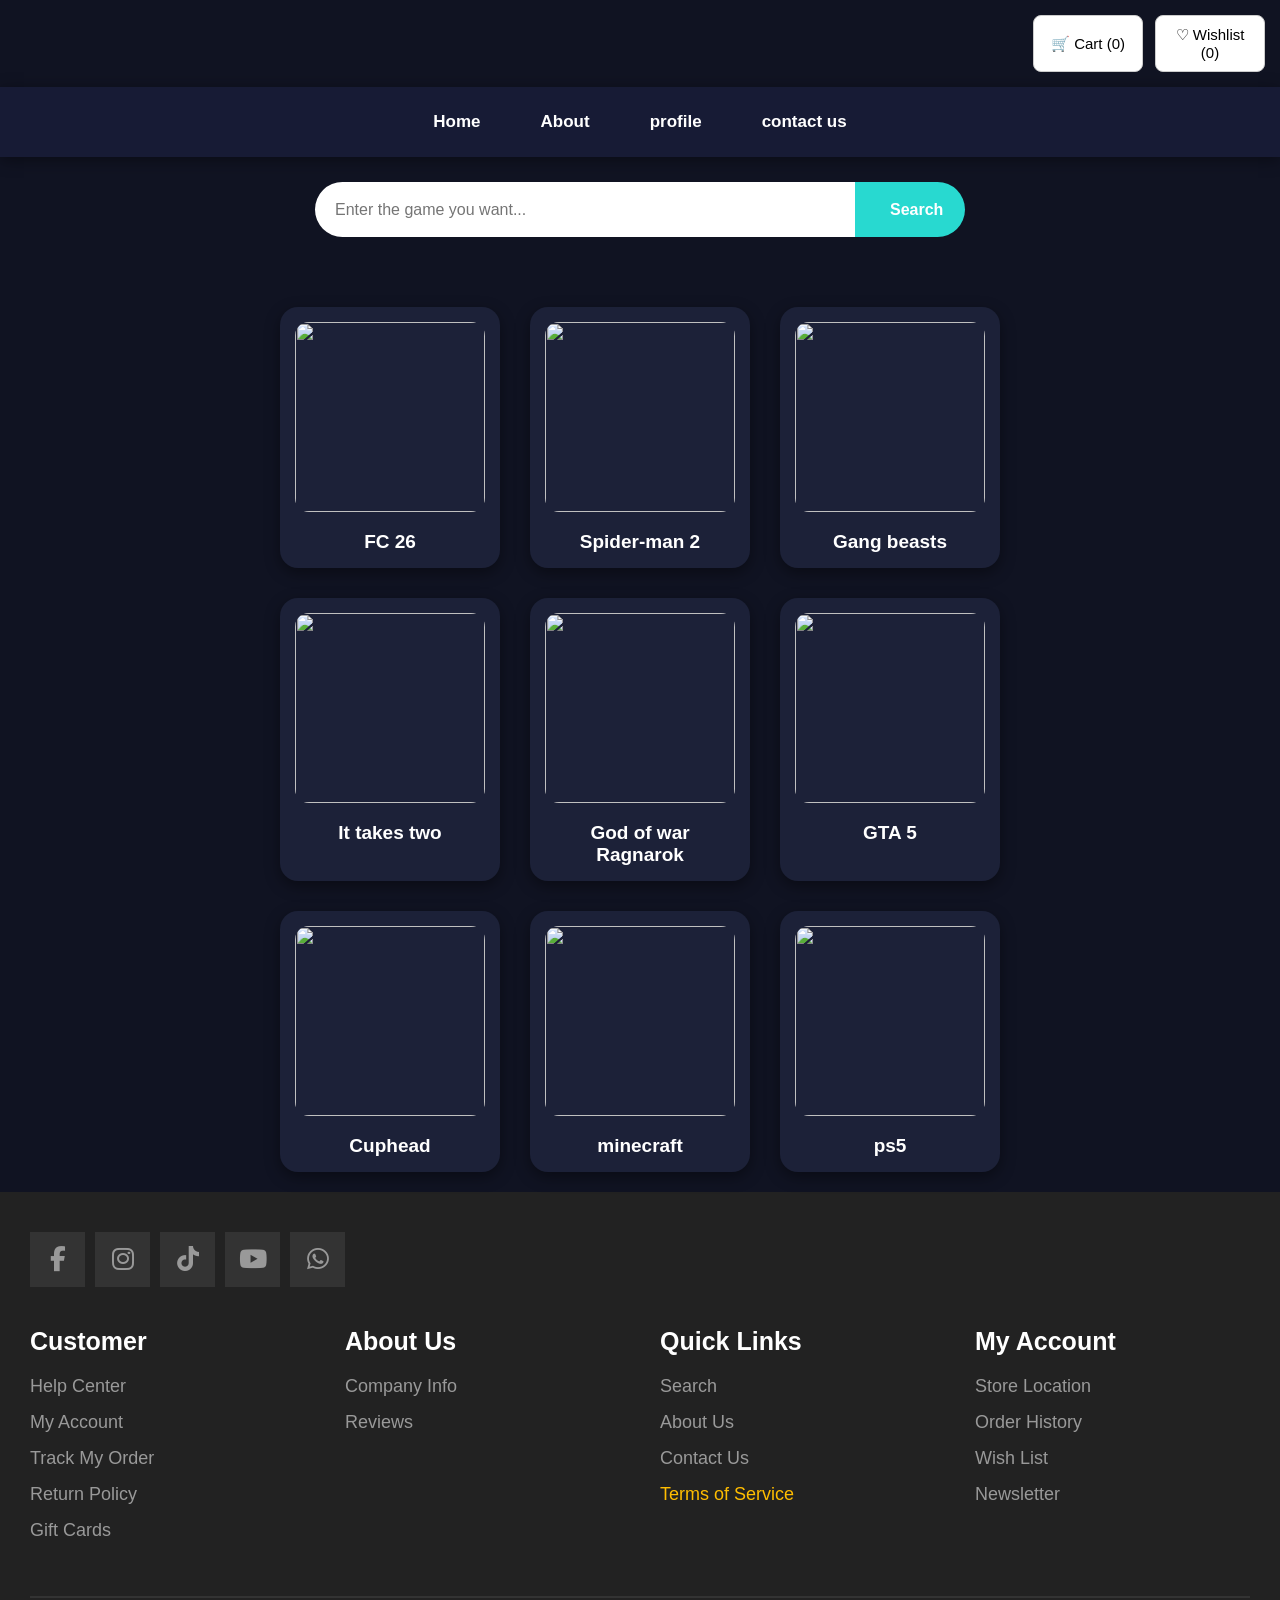
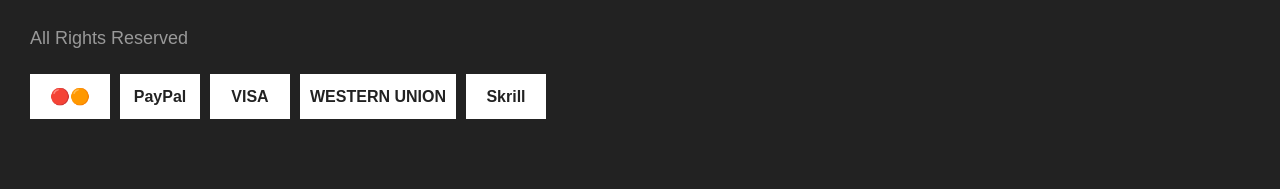
==== index.html @ edf7e0a9 "Update HTML structure and title to 'GameHub'" ====
<!DOCTYPE html>
<html>
<head>
<link rel="stylesheet" href="finalproject.css">
<link rel="stylesheet" href="https://cdnjs.cloudflare.com/ajax/libs/font-awesome/6.5.2/css/all.min.css">
    <title>GameHub</title>
</head>

<body>
    <header>
        <nav class="Navbar">
            <ul class="links">
                <li><a href="index.html">Home</a></li>
                <li><a href="about.html">About</a></li>
                <li><a>profile</a></li>
                <li><a href="contact.html">contact us</a></li>
            </ul>
        </nav>
    <!-- </header>
<h2 id="minti">sell your game</h2>
    <div id="container">
        <input type="text" placeholder="Enter the game" id="inputTask">
        <button onclick="addTask()">Add game</button> -->
        <div class="search-box">
    <input type="text" id="gameSearch" placeholder="Enter the game you want...">
    <button onclick="searchGame()">Search</button>
</div>

    </div>
    <div class="master">
    <div class="g1" >
        <a href="fc26.html">
                <img class="img" src="https://tse1.mm.bing.net/th/id/OIP.Wx2ky9yr_H-vACLp0w9fVgHaHa?r=0&rs=1&pid=ImgDetMain&o=7&rm=3">
                </a>
           <h4 class="word" >FC 26</h4>
            </div>
             <div class="g1">
                <a href="sp.html">
                <img class="img" src="https://image.api.playstation.com/vulcan/ap/rnd/202306/1219/e66c4ae18c5d8e3986a24599b293162a6f5c9eba22968d2c.jpg">
             </a>
                <h4 class="word">Spider-man 2</h4>
            </div>
             <div class="g1">
                <a href="gng.html">
                <img class="img" src="https://image.api.playstation.com/vulcan/ap/rnd/202012/0912/DaMDXP75LV9pti5nA2IALzhO.png">
                </a>
             <h4 class="word">Gang beasts</h4>
            </div>
             <div class="g1">
                <a href="ittak.html">
                <img class="img" src="https://drop-assets.ea.com/images/O8cv5M5dDpAbndp4fupS7/1ecf979a4a4249c812f16da89855cef5/IT2-Key-Art-Standard-Logo-Horizontal-4K.png?im=AspectCrop=(16,9),xPosition=0.5,yPosition=0.5">
            </a>
                <h4 class="word">It takes two</h4>
            </div>
             <div class="g1">
                <a href="gow.html">
                <img class="img" src="https://cdn.mobygames.com/covers/11182321-god-of-war-ragnarok-playstation-5-front-cover.jpg">
                </a>
             <h4 class="word">God of war Ragnarok</h4>
            </div>
             <div class="g1">
                <a href="GTA.html">
                <img  class= "img"src="https://tse3.mm.bing.net/th/id/OIP.0P6A52fIOYOJAfr5uKYxhAHaHa?r=0&rs=1&pid=ImgDetMain&o=7&rm=3">
          </a>
                <h4 class="word">GTA 5</h4>
            </div>
             <div class="g1">
                <a href="ch.html">
    
                    <img class="img" src="https://th.bing.com/th/id/R.fcb9cd2fe5712e477201500e0cb630f6?rik=4Eg8%2bjq6qL%2bzZg&pid=ImgRaw&r=0">
            </a>
                    <h4 class="word">Cuphead</h4>
            </div>
             <div class="g1">
                <a href="min.html">
                <img class="img" src="https://store-images.s-microsoft.com/image/apps.17382.13510798885735219.9735d495-578c-4a4c-b892-3eb3a780b3a0.d3792486-cf98-40c0-a2c1-d6443f0e2b70">
                </a>
            <h4 class="word">minecraft</h4>
            </div>
             <div class="g1">
                <a href="lec6hw.html">
                <img class="img" src="https://images.stockx.com/images/Sony-PlayStation-5-PS5-Ultra-HD-Blu-ray-Edition-Console-US-Plug.jpg?fit=fill&bg=FFFFFF&w=576&h=384&q=41&dpr=3&trim=color&updated_at=1697482087">
                </a>
            <h4 class="word">ps5</h4>
            </div>
            </div>

 <!-- <main>
        
        <section>
            <div class="main">
                <button id="close">X</button>
                <img id="img2" src="https://images.stockx.com/images/Sony-PlayStation-5-PS5-Ultra-HD-Blu-ray-Edition-Console-US-Plug.jpg?fit=fill&bg=FFFFFF&w=576&h=384&q=41&dpr=3&trim=color&updated_at=1697482087">
                <h3>PS5 SLIM</h3>
                <p>
                    Experience the power of the PlayStation 5 Slim with ultra-fast loading, stunning 4K visuals, ray tracing, and immersive gameplay—all in a sleek, compact design.
                </p>
                <h4><b>599$</b></h4>
                <button id="btn1">Buy Now</button>
                <div class="sale">Sale</div>
            </div>
        </section>
    </main> -->

<!-- <a href="lec6hw.html">
    <img id src="https://images.stockx.com/images/Sony-PlayStation-5-PS5-Ultra-HD-Blu-ray-Edition-Console-US-Plug.jpg?fit=fill&bg=FFFFFF&w=576&h=384&q=41&dpr=3&trim=color&updated_at=1697482087" >
</a> -->
<footer class="footer">

    <div class="social-icons">
        <div><i class="fa-brands fa-facebook-f"></i></div>
        <div><i class="fa-brands fa-instagram"></i></div>
        <div><i class="fa-brands fa-tiktok"></i></div>
        <div><i class="fa-brands fa-youtube"></i></div>
        <div><i class="fa-brands fa-whatsapp"></i></div>
    </div>

    <div class="footer-columns">

        <div>
            <h2>Customer</h2>
            <p>Help Center</p>
            <p>My Account</p>
            <p>Track My Order</p>
            <p>Return Policy</p>
            <p>Gift Cards</p>
        </div>

        <div>
            <h2>About Us</h2>
            <p>Company Info</p>
            <p>Reviews</p>
        </div>

        <div>
            <h2>Quick Links</h2>
            <p>Search</p>
            <p>About Us</p>
            <p>Contact Us</p>
            <p class="yellow">Terms of Service</p>
        </div>

        <div>
            <h2>My Account</h2>
            <p>Store Location</p>
            <p>Order History</p>
            <p>Wish List</p>
            <p>Newsletter</p>
        </div>

    </div>

    <div class="bottom">
        <p>All Rights Reserved</p>

        <div class="payment">
            <span>🔴🟠</span>
            <span>PayPal</span>
            <span>VISA</span>
            <span>WESTERN UNION</span>
            <span>Skrill</span>
        </div>
    </div>





</footer>


    <script src="finalproject.js"></script>
</body>

</html>

</html>
---- finalproject.css ----
/* nav {
    background-color: rgb(5, 5, 45);
}

ul {
    color: #f4f4f4;
    font-size: 16px;
    list-style: none;
    display: flex;
    flex-direction: row;
    justify-content: space-evenly;
    padding: 20px;
}
#container{
    text-align: center;
}
button{
width:
100px;
padding: 6px;
border-radius: 10px; background-color:
 cadetblue;
color:
#fffefe;
border-color:
#fffefe;
}
#minti{
    text-align: center;
}
#img{
width: 200px;

border-radius: 20px;

}
.master{
    display: grid;
    grid-template-columns: auto auto auto;
    grid-template-rows: auto auto auto;
    justify-content: center;
    gap: 30px;
    text-align: center;
    
}
.g1{

    text-align: center;
    background-color: antiquewhite;
    padding: 20px;
    border-radius: 20px;
}
.word{
    font-family: 'Lucida Sans', 'Lucida Sans Regular', 'Lucida Grande', 'Lucida Sans Unicode', Geneva, Verdana, sans-serif;
    font-size: 20px;
} */

/* .main{
width: 200px;
background-color: rgb(192, 185, 185);
border-radius: 20px;
padding: 15px;
text-align: center;
}
#btn1{
width:
100px;
padding: 6px;
border-radius: 10px; background-color:
 cadetblue;
color:
#fffefe;
border-color:
#fffefe;
}
.sale{
background-color: red;
color: #fbfbfb;
width: 50px;
 height: 50px;
  padding: 3px;
   border-radius: 50%;
    text-align: center;
font-family: 'Lucida Sans', 'Lucida Sans Regular', 'Lucida Grande', 'Lucida Sans Unicode', Geneva, Verdana, sans-serif; 
position: absolute;
bottom: -356px;
left: 169px;
}
#img2{
    width: 200px;
}
h3{
    font-family: 'Lucida Sans', 'Lucida Sans Regular', 'Lucida Grande', 'Lucida Sans Unicode', Geneva, Verdana, sans-serif;
} */



* {
    margin: 0;
    padding: 0;
    box-sizing: border-box;
}

body {
    background-color: #101322;
    font-family: Arial, sans-serif;
    color: white;
}

/* NAVBAR */
.Navbar {
    background-color: #171b35;
    padding: 5px 0;
    box-shadow: 0 3px 15px rgba(0, 0, 0, 0.4);
}

.links {
    list-style: none;
    display: flex;
    justify-content: center;
    gap: 60px;
    padding: 20px;
}

.links li a {
    color: white;
    text-decoration: none;
    font-size: 17px;
    font-weight: bold;
    cursor: pointer;
    transition: 0.3s;
}

.links li a:hover {
    color: #55d6d0;
}

/* TITLE */
#minti {
    text-align: center;
    margin: 35px 0 25px;
    font-size: 32px;
    color: #6fdddb;
}

/* INPUT */
#container {
    text-align: center;
    margin-bottom: 40px;
}

#inputTask {
    width: 300px;
    padding: 12px;
    border: none;
    border-radius: 10px;
    outline: none;
    font-size: 15px;
}

button {
    width: 110px;
    padding: 11px;
    border-radius: 10px;
    background-color: #55aaa8;
    color: white;
    border: none;
    cursor: pointer;
    font-size: 15px;
    transition: 0.3s;
}

button:hover {
    background-color: #3f8886;
    transform: scale(1.05);
}

/* GAME GRID */
.master {
    display: grid;
    grid-template-columns: repeat(3, 220px);
    justify-content: center;
    gap: 30px;
    padding: 20px;
}

/* GAME CARD */
.g1 {
    background-color: #1c2138;
    padding: 15px;
    border-radius: 18px;
    text-align: center;
    box-shadow: 0 5px 15px rgba(0, 0, 0, 0.4);
    transition: 0.3s;
}

.g1:hover {
    transform: translateY(-8px);
    box-shadow: 0 10px 25px rgba(85, 214, 208, 0.25);
}

/* GAME IMAGE */
.img {
    width: 190px;
    height: 190px;
    object-fit: cover;
    border-radius: 14px;
    cursor: pointer;
    transition: 0.3s;
}

.g1:hover .img {
    transform: scale(1.04);
}

/* GAME NAME */
.word {
    font-size: 19px;
    margin-top: 15px;
    color: white;
}

/* DETAILS CARD */
.main {
    width: 420px;
    margin: 60px auto;
    background-color: #1c2138;
    border-radius: 25px;
    padding: 25px;
    text-align: center;
    box-shadow: 0 10px 30px rgba(0, 0, 0, 0.5);
}

#img2 {
    width: 100%;
    height: 230px;
    object-fit: cover;
    border-radius: 18px;
}

h3 {
    font-size: 28px;
    margin: 20px 0 15px;
    color: #55d6d0;
}

.main p {
    font-size: 16px;
    line-height: 1.6;
    color: #d5d5d5;
}

.main h4 {
    font-size: 25px;
    margin: 20px;
}

/* BUY BUTTON */
#btn1 {
    width: 150px;
    padding: 12px;
    border-radius: 12px;
    background-color: #55aaa8;
    color: white;
    border: none;
    font-size: 16px;
    cursor: pointer;
    transition: 0.3s;
}

#btn1:hover {
    background-color: #3f8886;
    transform: scale(1.05);
}

/* SALE CIRCLE */
.sale {
    background-color: #ff3b3b;
    color: white;
    width: 65px;
    height: 65px;
    padding: 20px 5px;
    border-radius: 50%;
    text-align: center;
    font-weight: bold;
    position: absolute;
    margin-top: -270px;
    margin-left: 320px;
}

/* MOBILE */
@media (max-width: 750px) {

    .master {
        grid-template-columns: repeat(2, 220px);
    }

    .links {
        gap: 20px;
    }
}

@media (max-width: 500px) {

    .master {
        grid-template-columns: 220px;
    }

    #inputTask {
        width: 220px;
        margin-bottom: 10px;
    }

    .main {
        width: 90%;
    }
}
.footer {
    background-color: #222;
    color: white;
    padding: 40px 30px 70px;
    font-family: Arial, sans-serif;
}

.social-icons {
    display: flex;
    gap: 10px;
    margin-bottom: 40px;
}

.social-icons div {
    width: 55px;
    height: 55px;
    background-color: #333;
    color: #999;
    display: flex;
    justify-content: center;
    align-items: center;
    font-size: 25px;
}

.footer-columns {
    display: grid;
    grid-template-columns: repeat(4, 1fr);
    gap: 40px;
    padding-bottom: 40px;
}

.footer h2 {
    font-size: 25px;
    margin-bottom: 20px;
}

.footer p {
    color: #999;
    font-size: 18px;
    margin: 0 0 15px;
}

.yellow {
    color: #ffbd00 !important;
}

.bottom {
    border-top: 2px solid #333;
    padding-top: 30px;
}

.payment {
    display: flex;
    gap: 10px;
    margin-top: 25px;
}

.payment span {
    background-color: white;
    color: #222;
    min-width: 80px;
    height: 45px;
    padding: 10px;
    display: flex;
    justify-content: center;
    align-items: center;
    font-weight: bold;
}
.search-box {
    display: flex;
    justify-content: center;
    align-items: center;
    margin: 25px auto 50px;
    max-width: 650px;
}

.search-box input {
    width: 100%;
    height: 55px;
    padding: 0 20px;
    border: none;
    border-radius: 30px 0 0 30px;
    font-size: 16px;
    outline: none;
}

.search-box button {
    height: 55px;
    padding: 0 35px;
    border: none;
    border-radius: 0 30px 30px 0;
    background: #28d9d0;
    color: white;
    font-size: 16px;
    font-weight: bold;
    cursor: pointer;
}

.search-box button:hover {
    background: #19bdb5;
}
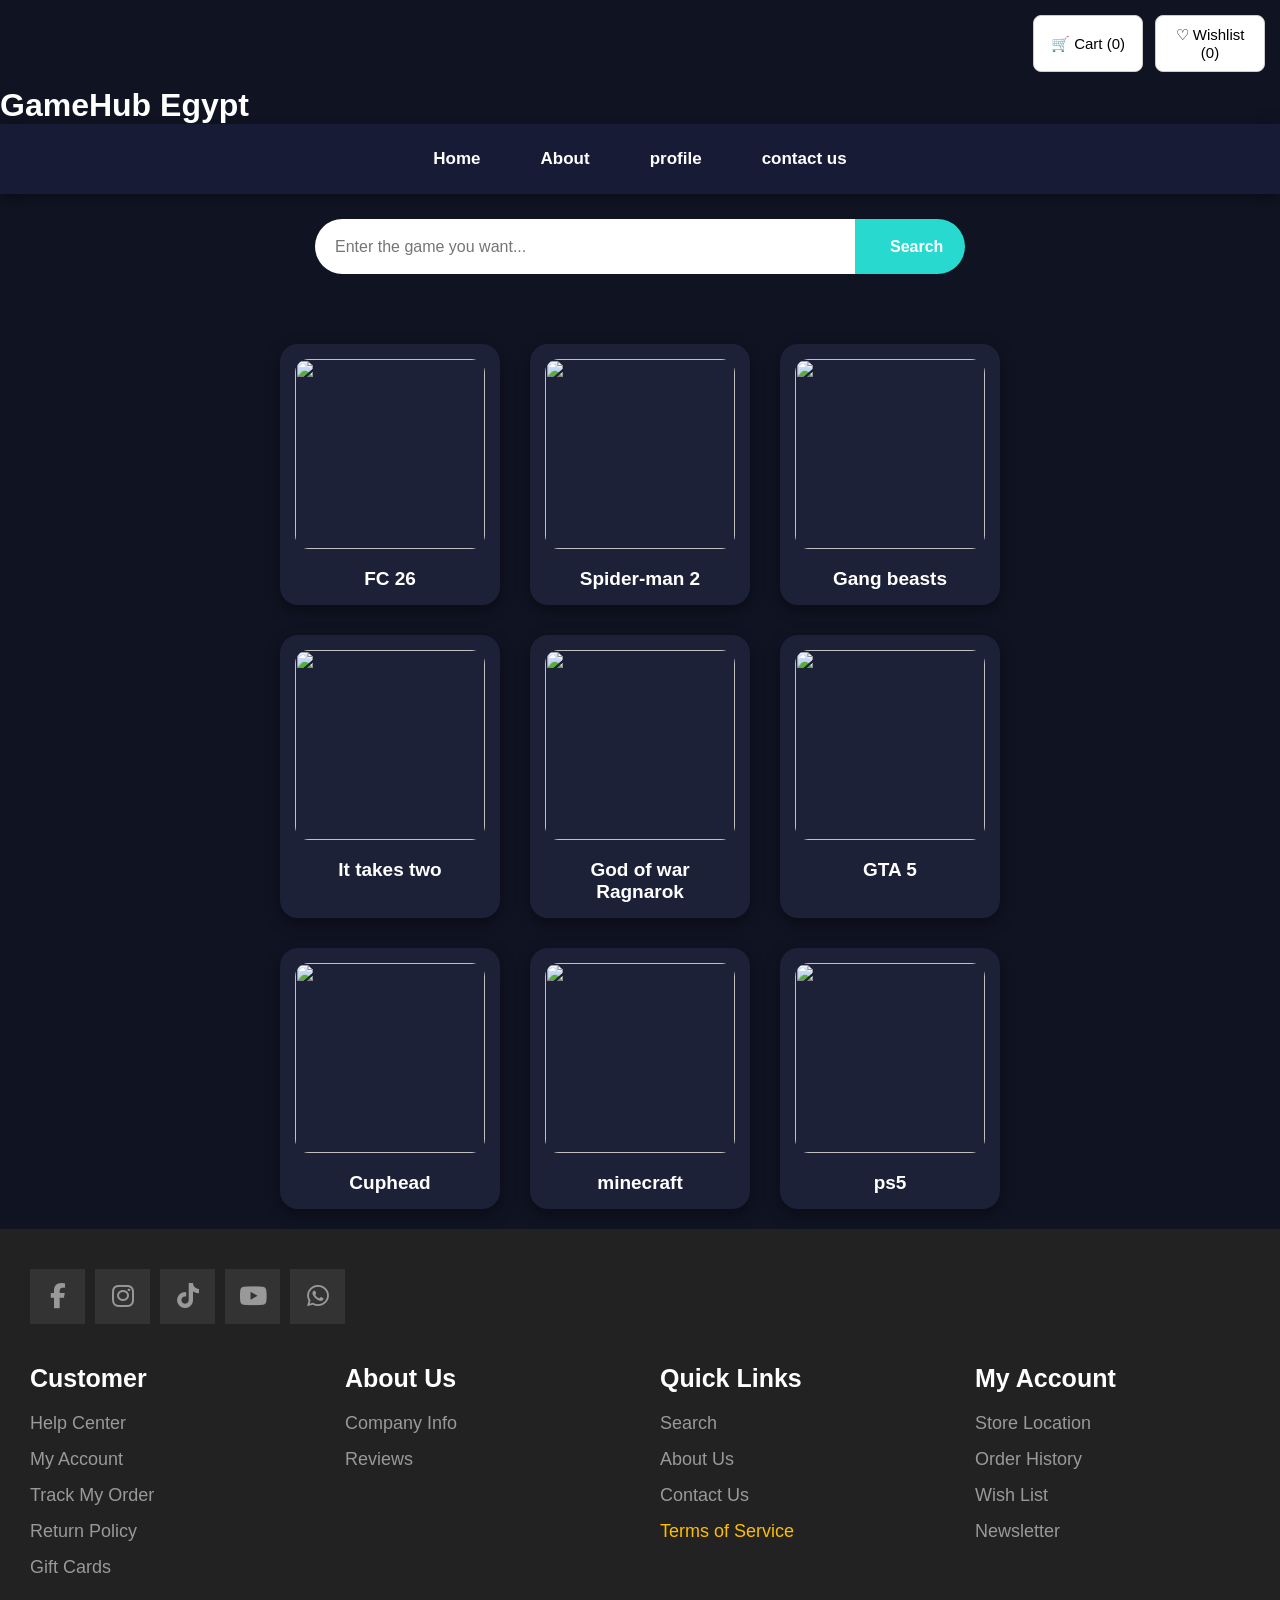
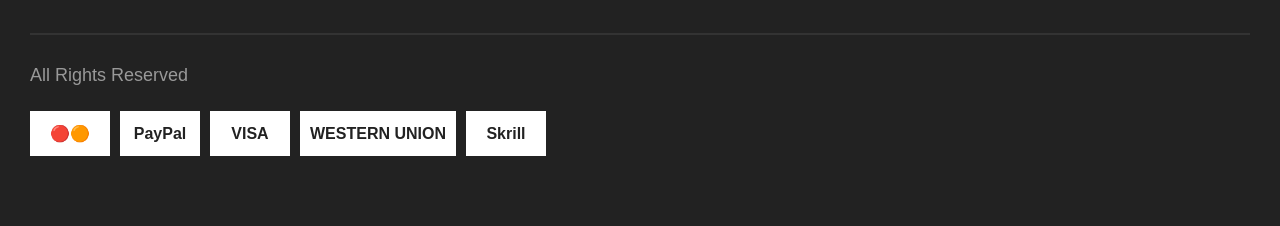
==== commit 25a542e2: "Enhance index.html with SEO improvements and content Updated the title and meta description for bett" ====
--- a/index.html
+++ b/index.html
@@ -1,12 +1,18 @@
 <!DOCTYPE html>
 <html>
 <head>
+     <meta name="viewport" content="width=device-width, initial-scale=1.0">
 <link rel="stylesheet" href="finalproject.css">
 <link rel="stylesheet" href="https://cdnjs.cloudflare.com/ajax/libs/font-awesome/6.5.2/css/all.min.css">
-    <title>GameHub</title>
+   <title>GameHub Egypt | PlayStation Games & PS5</title>
+
+<meta name="description"
+      content="Explore PlayStation games and PS5 consoles at GameHub Egypt. Compare game account options and prices in EGP.">
+    <meta name="google-site-verification" content="GICdaWgVZiQPhjqNpZKKI0hvPR42iU7Kw367BwZzpIQ" />
 </head>
 
 <body>
+     <h1>GameHub Egypt</h1>
     <header>
         <nav class="Navbar">
             <ul class="links">
@@ -23,7 +29,7 @@
         <button onclick="addTask()">Add game</button> -->
         <div class="search-box">
     <input type="text" id="gameSearch" placeholder="Enter the game you want...">
-    <button onclick="searchGame()">Search</button>
+    <button type="button" onclick="searchGame()">Search</button>
 </div>
 
     </div>
--- a/finalproject.css
+++ b/finalproject.css
@@ -415,4 +415,67 @@
 
 .search-box button:hover {
     background: #19bdb5;
-}+}
+@media (max-width: 768px) {
+    .footer {
+        box-sizing: border-box;
+        width: 100%;
+        max-width: 100%;
+        padding: 30px 20px;
+    }
+
+    .footer-columns {
+        grid-template-columns: repeat(2, minmax(0, 1fr));
+        gap: 28px 20px;
+    }
+
+    .footer-columns > div {
+        min-width: 0;
+    }
+
+    .footer h2 {
+        font-size: 20px;
+        margin-bottom: 15px;
+    }
+
+    .footer p {
+        font-size: 15px;
+        line-height: 1.6;
+        overflow-wrap: anywhere;
+    }
+
+    .social-icons {
+        flex-wrap: wrap;
+        justify-content: center;
+        gap: 10px;
+        margin-bottom: 30px;
+    }
+
+    .social-icons div {
+        width: 44px;
+        height: 44px;
+        font-size: 22px;
+    }
+
+    .payment {
+        display: flex;
+        flex-wrap: wrap;
+        justify-content: center;
+        gap: 10px;
+    }
+
+    .payment span {
+        box-sizing: border-box;
+        min-width: 0;
+        max-width: 100%;
+        height: auto;
+        min-height: 40px;
+        padding: 10px;
+        font-size: 12px;
+        text-align: center;
+    }
+
+    .bottom {
+        text-align: center;
+    }
+}
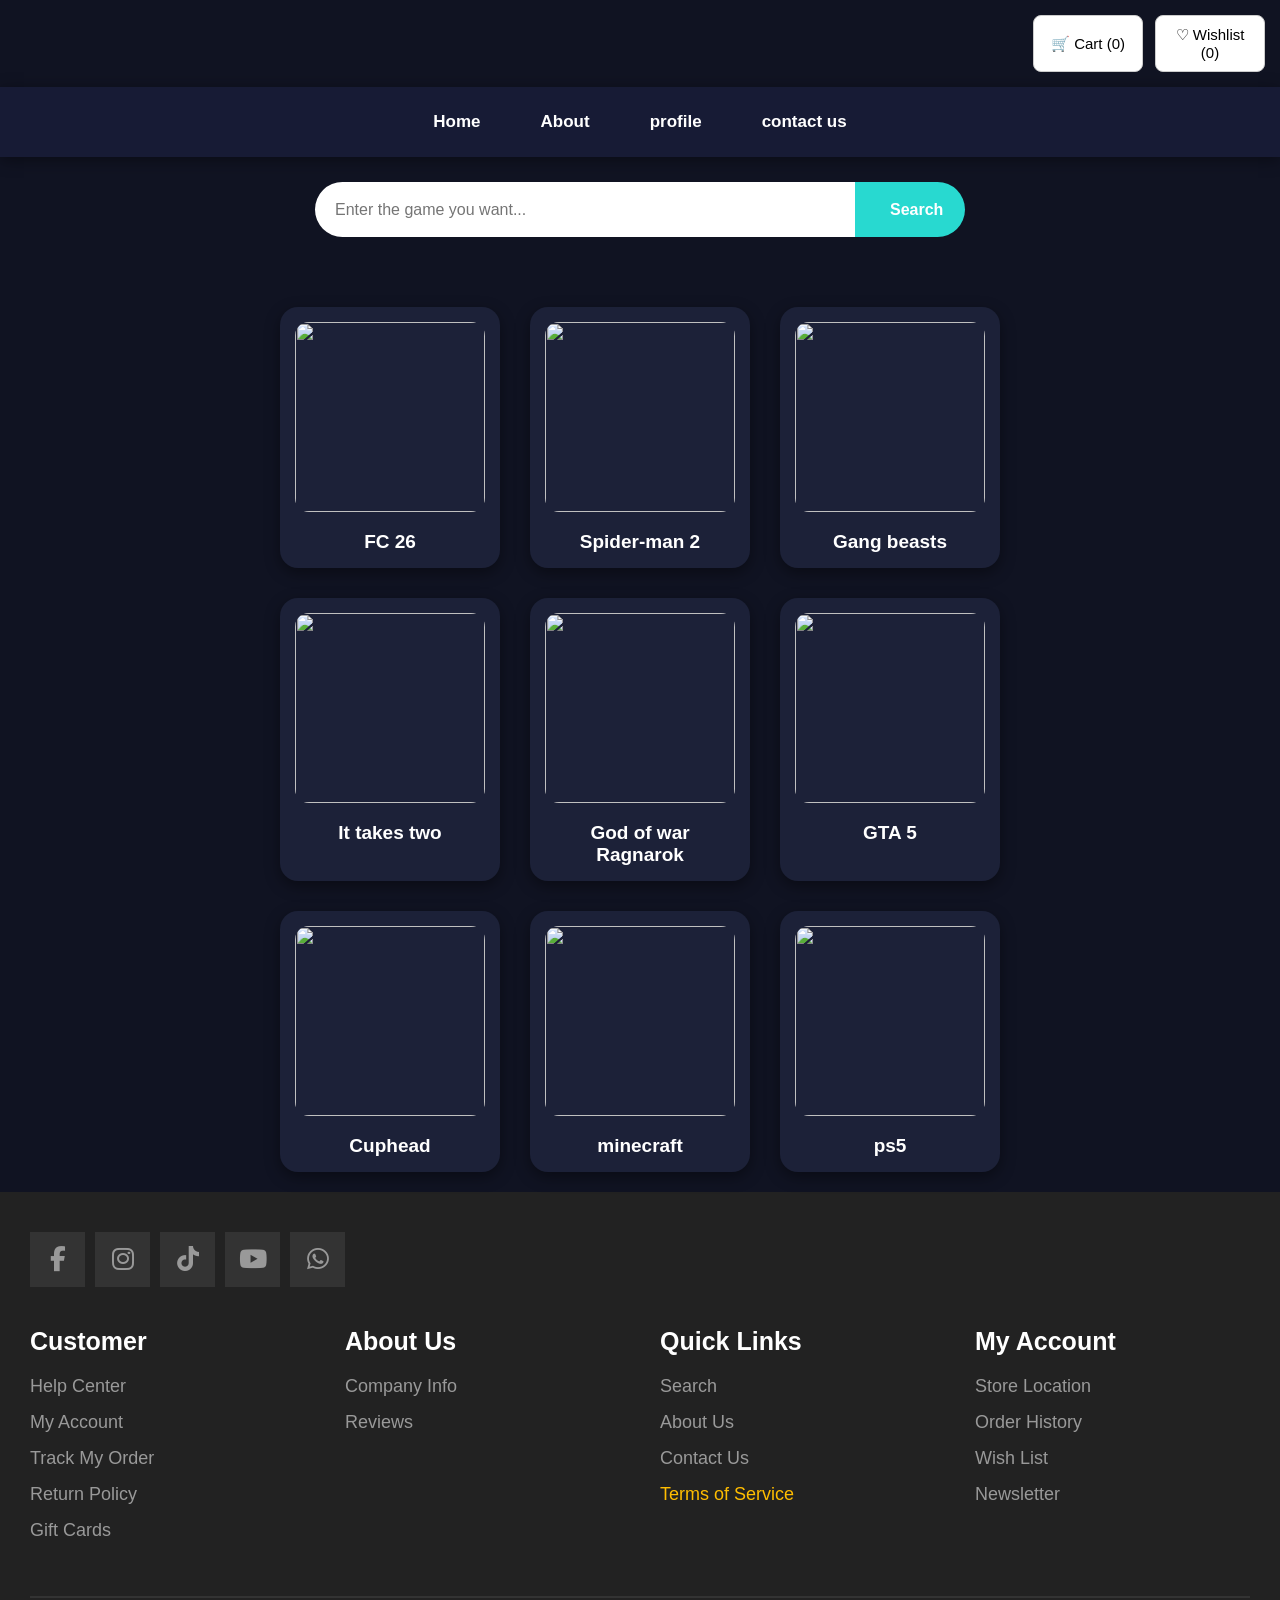
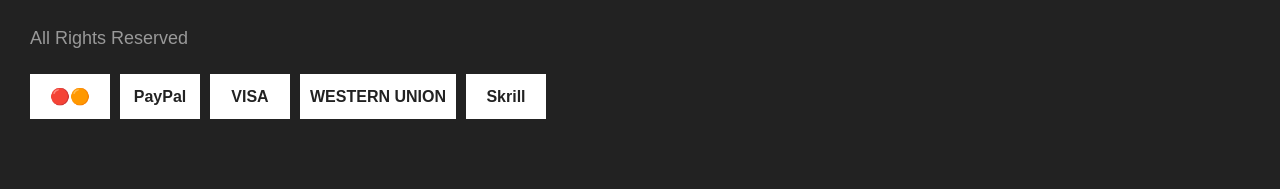
==== commit ae4e0363: "Fix HTML structure and restore content" ====
--- a/index.html
+++ b/index.html
@@ -12,7 +12,7 @@
 </head>
 
 <body>
-     <h1>GameHub Egypt</h1>
+   
     <header>
         <nav class="Navbar">
             <ul class="links">
